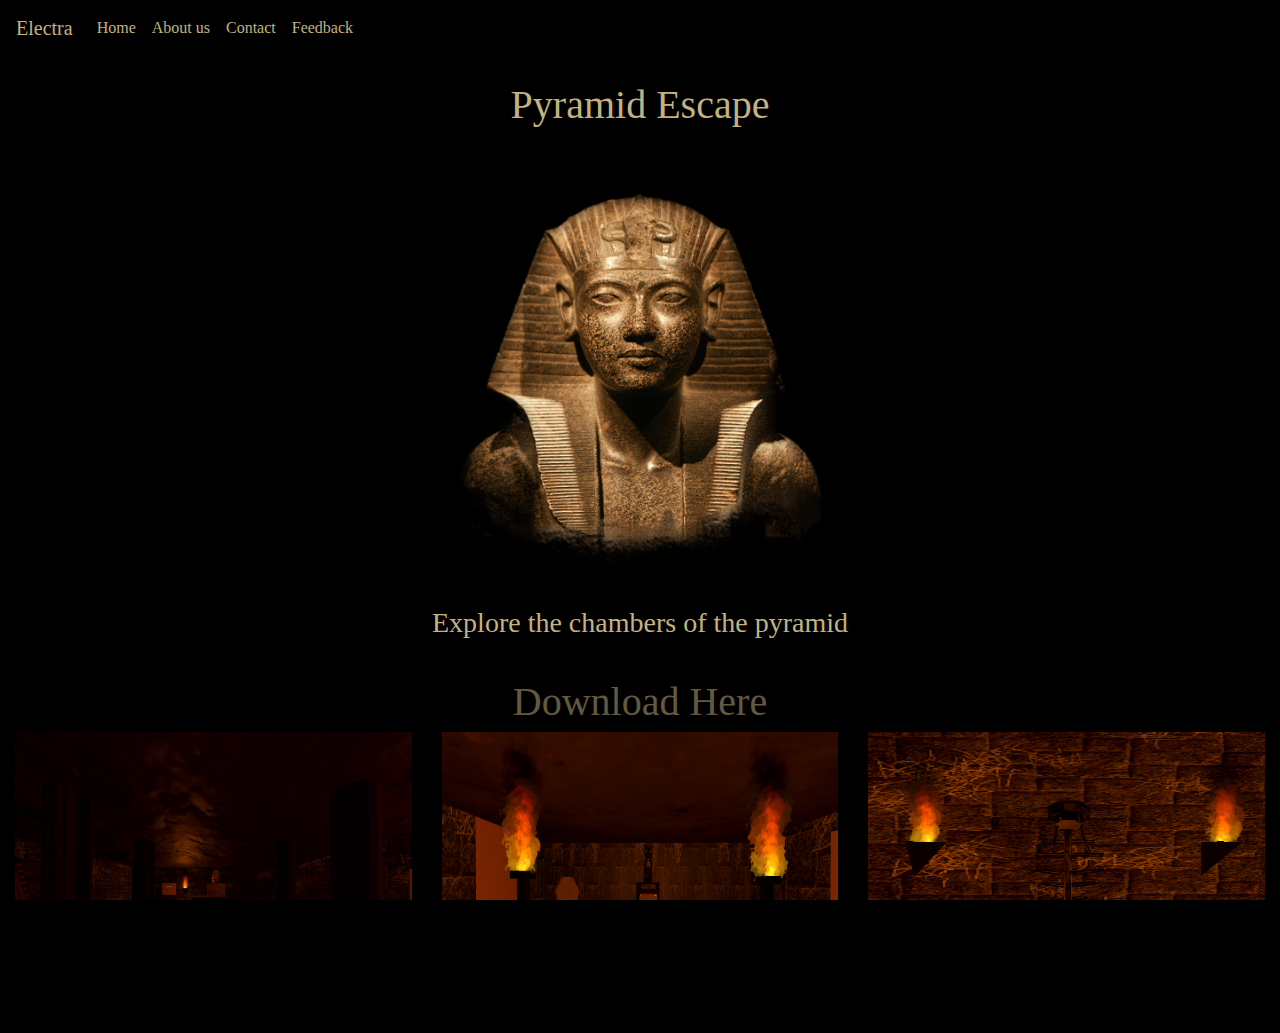
==== Index.html @ 13cbe75b "Final touches" ====
<!DOCTYPE html>
<!DOCTYPE html>
<html lang="en" dir="ltr">
  <head>
    <meta charset="utf-8">
    <title>Elektra Escape Room</title>
    <meta name="viewport" content="initial-scale=1">
    <link rel="stylesheet" type="text/css" href="./index.css">
    <link rel="stylesheet" href="https://stackpath.bootstrapcdn.com/bootstrap/4.4.1/css/bootstrap.min.css"
  </head>

<body>
      <nav class="navbar navbar-expand-lg navbar-dark" style="background-color: #000; font-family: papyrus;">
        <a class="navbar-brand nav-text" href="#">Electra</a>
        <button class="navbar-toggler" type="button" data-toggle="collapse" data-target="#navbarNav" aria-controls="navbarNav" aria-expanded="false" aria-label="Toggle navigation">
          <span class="navbar-toggler-icon"></span>
        </button>
        <div class="collapse navbar-collapse" id="navbarNav">
          <ul class="navbar-nav">
            <li class="nav-item">
              <a class="nav-link nav-text" href="Index.html">Home</a>
            </li>
            <li class="nav-item">
              <a class="nav-link nav-text" href="about-us.html">About us</a>
            </li>
            <li class="nav-item">
              <a class="nav-link nav-text" href="contact.html">Contact</a>
            </li>
            <li class="nav-item">
              <a class="nav-link nav-text" href="feedback.html">Feedback</a>
            </li>
          </ul>
        </div>
      </nav>

      <div class="container">
        <div class="row">
          <div class="col-12 title-text" style = "font-family: papyrus; ">
            <h1>Pyramid Escape</h1>
          </div>
        </div>
        <div class="row bk-padding">
          <div class="col-12 bk-image">
            <img src="./statue.png" class="Statue w-50 h-50" alt="Pyramid">
          </div>
        </div>
          <div class="row">
            <div class="col-12 text" style = "font-family: papyrus; ">
              <h3>Explore the chambers of the pyramid</h3>
            </div>
          </div>
        </div>

        <div class="container">
          <div class="row">
            <div class="col-12 download" style = "font-family: papyrus; ">
              <a href="#" style="font-size:40px; color:#c2b280; opacity:0.5;">Download Here</a>
            </div>
          </div>
        </div>


      <div class="container-fluid">
        <div class="row">
          <div class="col-4">
            <img src="./start.png" class="Statue w-100 h-100" alt="Grave">
          </div>
          <div class="col-4">
            <img src="./grave.png" class="Statue w-100 h-100" alt="Start">
          </div>
          <div class="col-4">
            <img src="./snake.png" class="Statue w-100 h-100" alt="Snake">
          </div>
        </div>
    </div>




</body>
</html>
---- index.css ----
body {
  background-color: #000 !important;
}

html, body {
  width: 100%;
  height: 100%;
  margin: 0;
  padding: 0;
  overflow-x: hidden;
}

.bk-image {
  width: 100%;
  height: 100%;
  justify-content: center;
  border: blue;
}

.bk-padding {
  padding-left: 370px;
}

.text {
  color: #c2b280;
  text-align: center;
}

.title-text {
  padding-top: 25px;
  padding-bottom: 50px;
  text-align: center;
  color: #c2b280;
}

.download {
  padding-top: 25px;
  text-align: center;
}

a:hover{
  opacity: 1;
}

.nav-text {
color: #c2b280 !important;
}
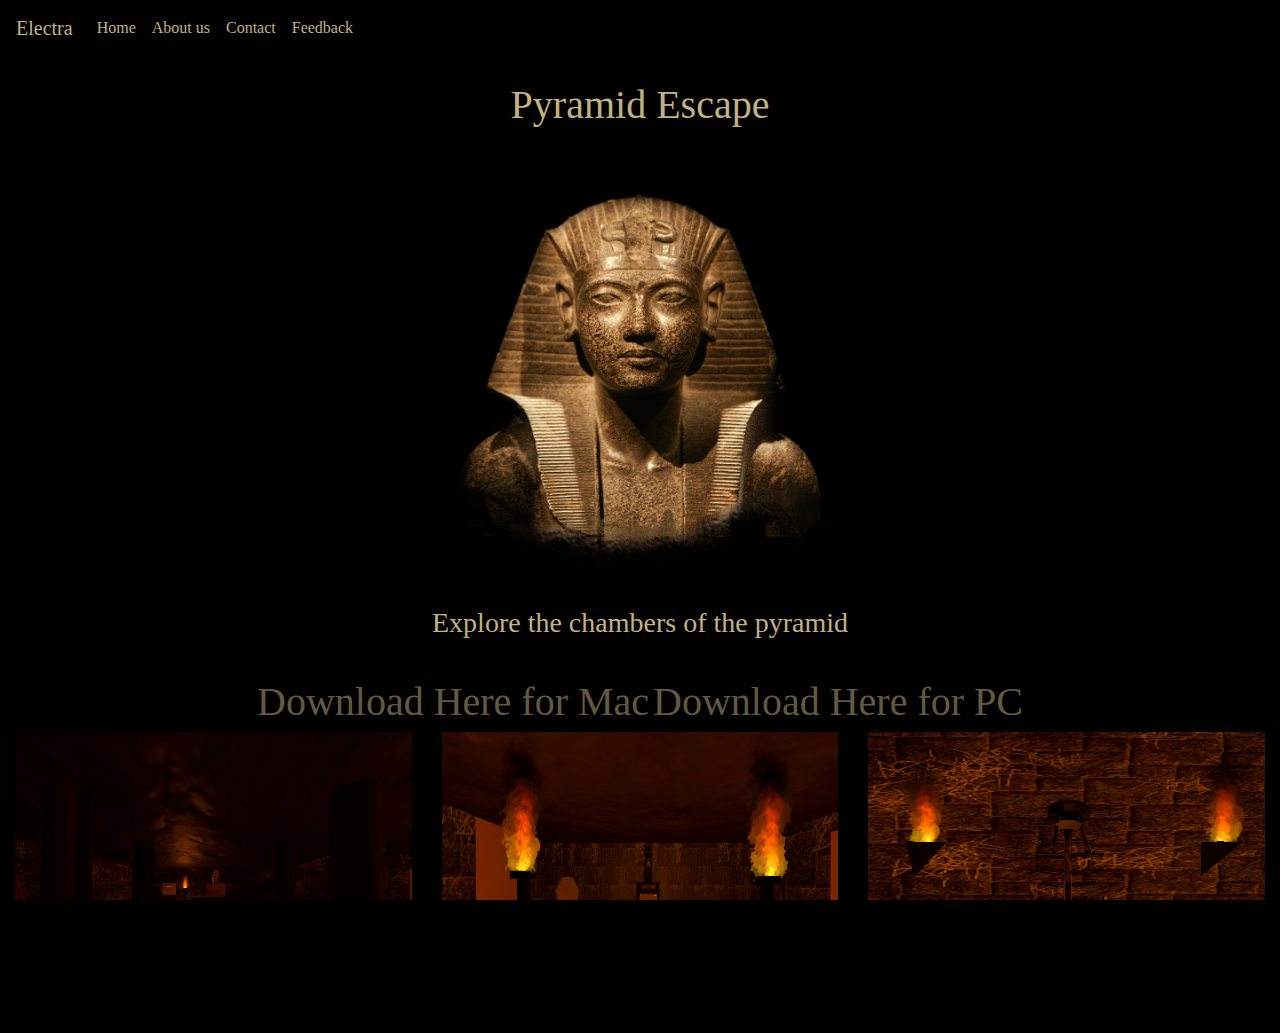
==== commit da99afd4: "Updated the beta versions" ====
--- a/Index.html
+++ b/Index.html
@@ -54,7 +54,8 @@
         <div class="container">
           <div class="row">
             <div class="col-12 download" style = "font-family: papyrus; ">
-              <a href="#" style="font-size:40px; color:#c2b280; opacity:0.5;">Download Here</a>
+              <a href="https://www.dropbox.com/s/i859jdlkjefzc41/OSX%20Beta.zip?dl=0" style="font-size:40px; color:#c2b280; opacity:0.5;">Download Here for Mac</a>
+              <a href="https://www.dropbox.com/s/50o7vabsycdq32q/EscpaeRoom%20BETA.zip?dl=0" style="font-size:40px; color:#c2b280; opacity:0.5;">Download Here for PC</a>
             </div>
           </div>
         </div>
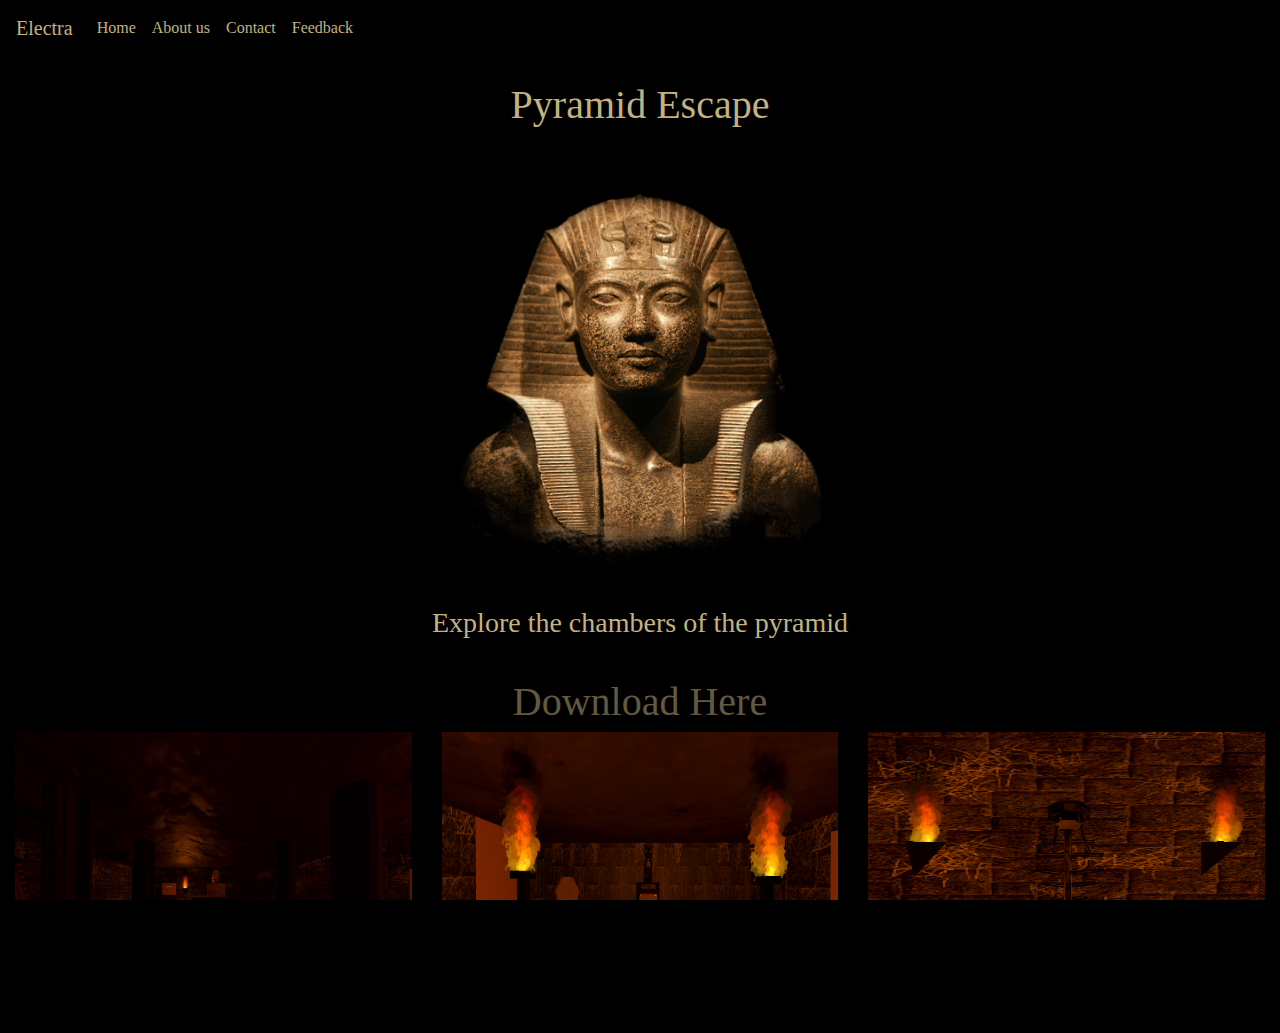
==== commit 2ed247d2: "Website Done" ====
--- a/Index.html
+++ b/Index.html
@@ -54,8 +54,7 @@
         <div class="container">
           <div class="row">
             <div class="col-12 download" style = "font-family: papyrus; ">
-              <a href="https://www.dropbox.com/s/i859jdlkjefzc41/OSX%20Beta.zip?dl=0" style="font-size:40px; color:#c2b280; opacity:0.5;">Download Here for Mac</a>
-              <a href="https://www.dropbox.com/s/50o7vabsycdq32q/EscpaeRoom%20BETA.zip?dl=0" style="font-size:40px; color:#c2b280; opacity:0.5;">Download Here for PC</a>
+              <a href="download.html" style="font-size:40px; color:#c2b280; opacity:0.5;">Download Here</a>
             </div>
           </div>
         </div>
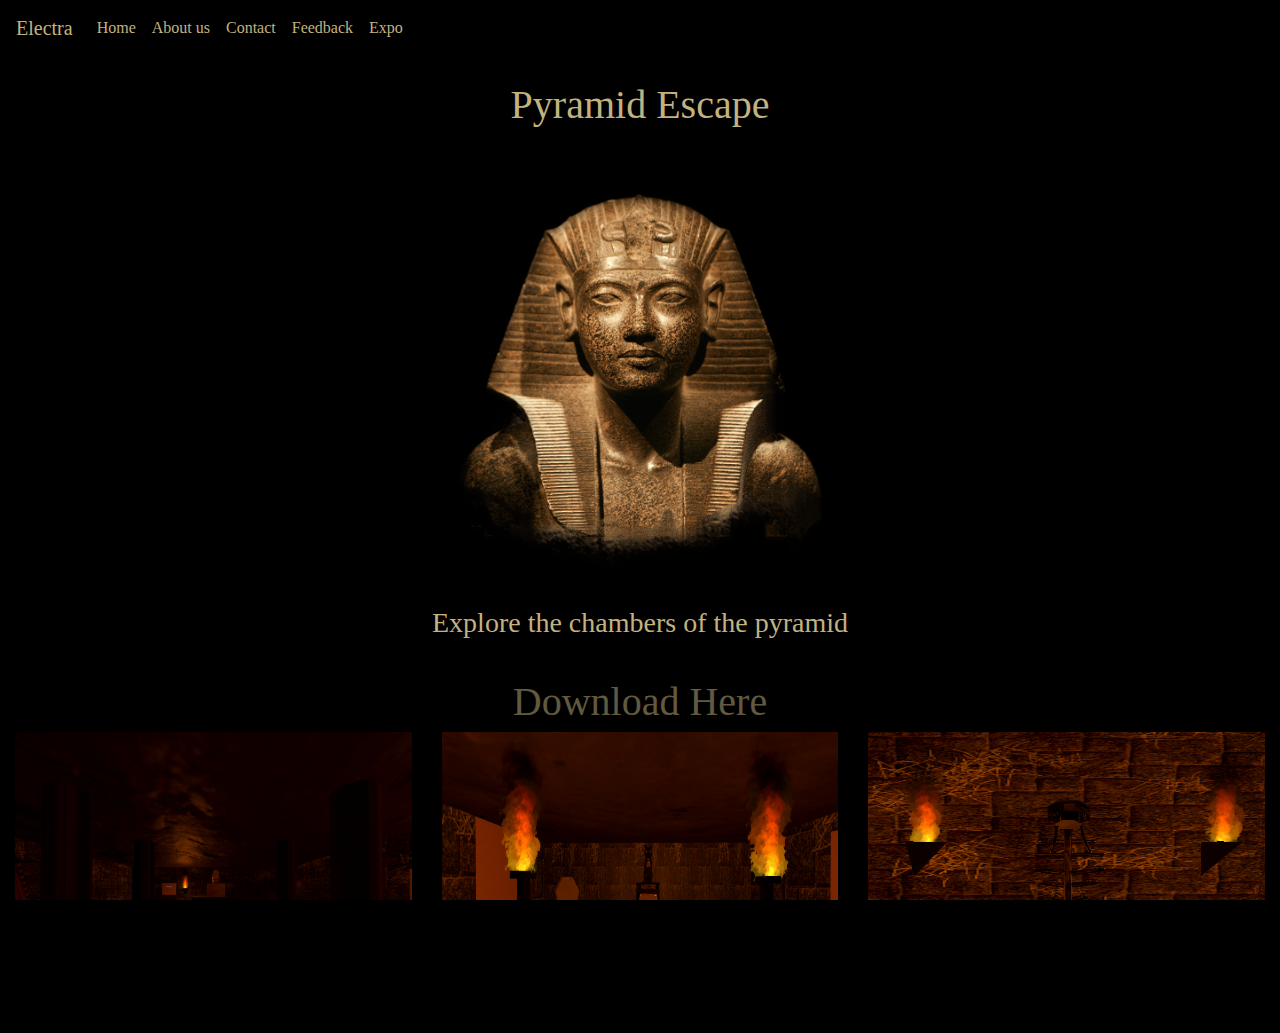
==== commit b12a8dac: "Expo fixed" ====
--- a/Index.html
+++ b/Index.html
@@ -28,6 +28,9 @@
             </li>
             <li class="nav-item">
               <a class="nav-link nav-text" href="feedback.html">Feedback</a>
+            </li>
+            <li class="nav-item">
+              <a class="nav-link nav-text" href="expo.html">Expo</a>
             </li>
           </ul>
         </div>
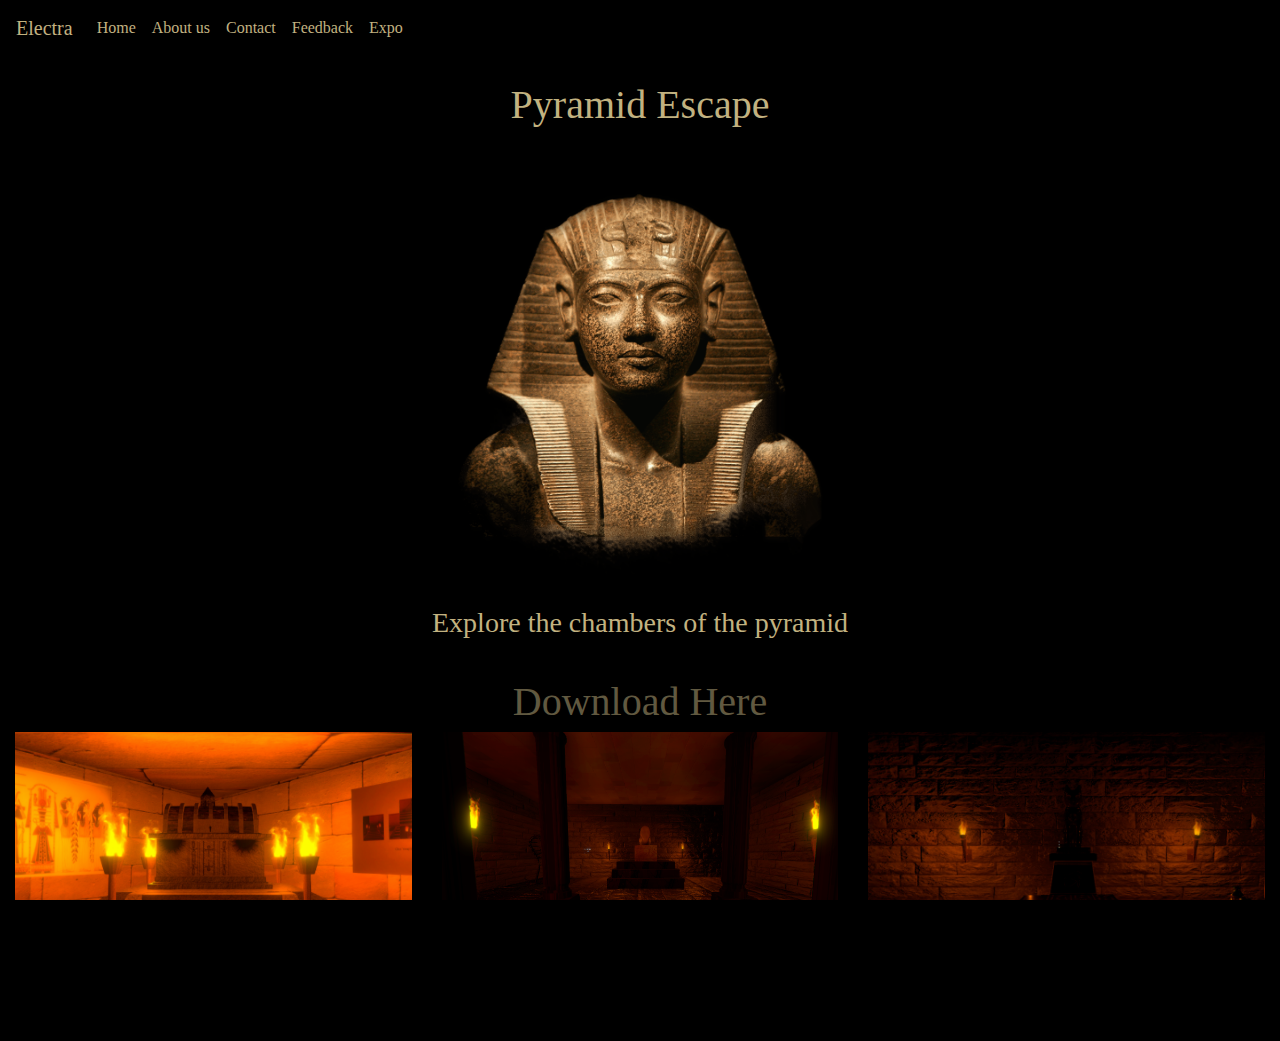
==== commit e2f0f601: "Picture update front page" ====
--- a/Index.html
+++ b/Index.html
@@ -66,13 +66,13 @@
       <div class="container-fluid">
         <div class="row">
           <div class="col-4">
-            <img src="./start.png" class="Statue w-100 h-100" alt="Grave">
+            <img src="./8.png" class="Statue w-100 h-100" alt="Grave">
           </div>
           <div class="col-4">
-            <img src="./grave.png" class="Statue w-100 h-100" alt="Start">
+            <img src="./9.png" class="Statue w-100 h-100" alt="Start">
           </div>
           <div class="col-4">
-            <img src="./snake.png" class="Statue w-100 h-100" alt="Snake">
+            <img src="./10.png" class="Statue w-100 h-100" alt="Snake">
           </div>
         </div>
     </div>
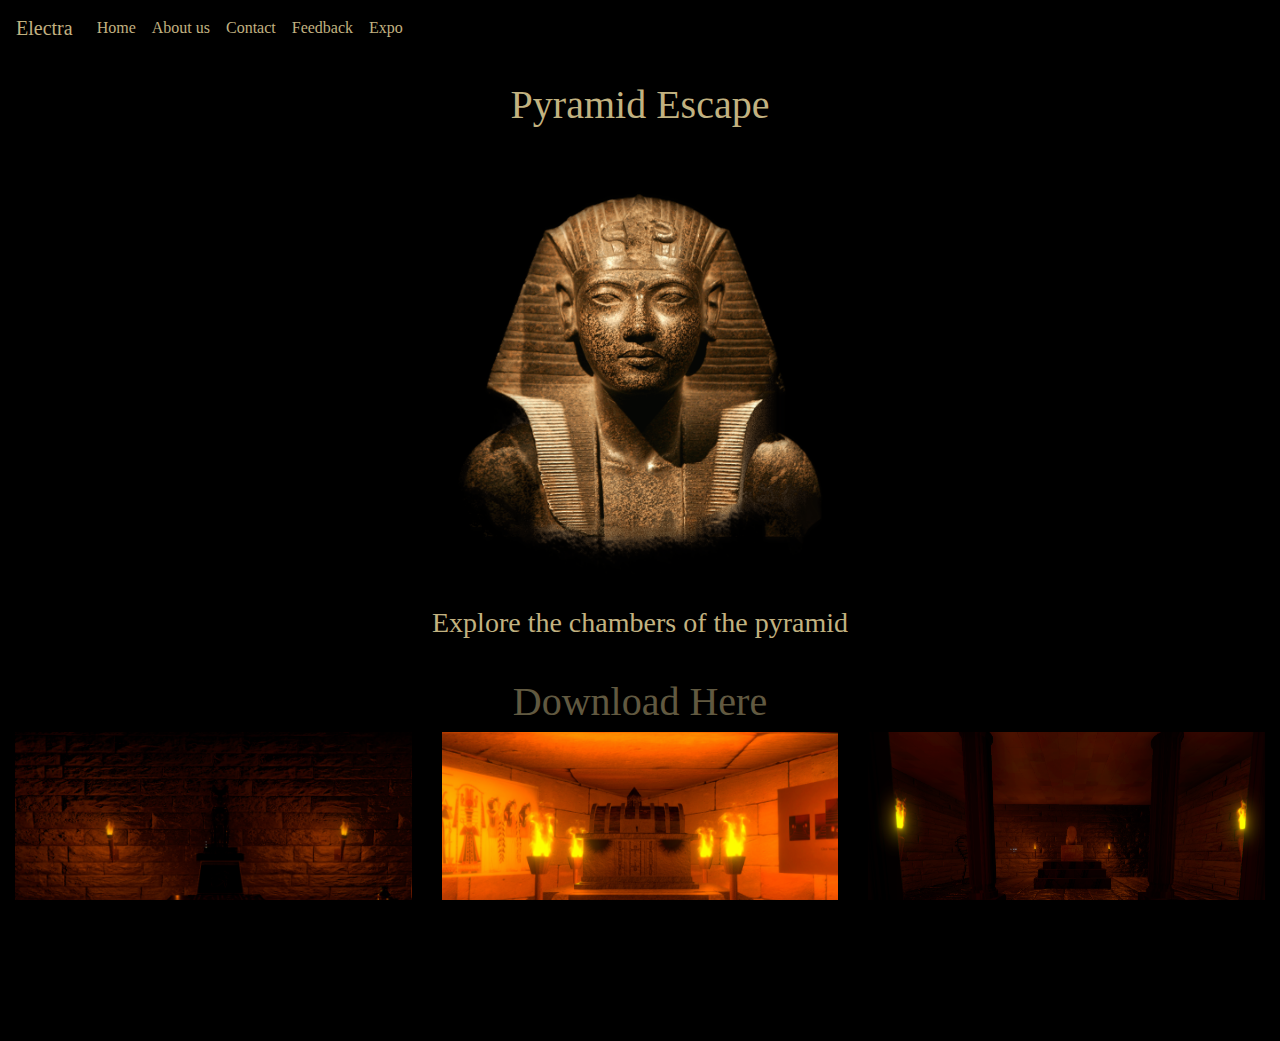
==== commit b6dba635: "Update Index.html" ====
--- a/Index.html
+++ b/Index.html
@@ -66,13 +66,13 @@
       <div class="container-fluid">
         <div class="row">
           <div class="col-4">
-            <img src="./8.png" class="Statue w-100 h-100" alt="Grave">
+            <img src="./10.png" class="Statue w-100 h-100" alt="Grave">
           </div>
           <div class="col-4">
-            <img src="./9.png" class="Statue w-100 h-100" alt="Start">
+            <img src="./8.png" class="Statue w-100 h-100" alt="Start">
           </div>
           <div class="col-4">
-            <img src="./10.png" class="Statue w-100 h-100" alt="Snake">
+            <img src="./9.png" class="Statue w-100 h-100" alt="Snake">
           </div>
         </div>
     </div>
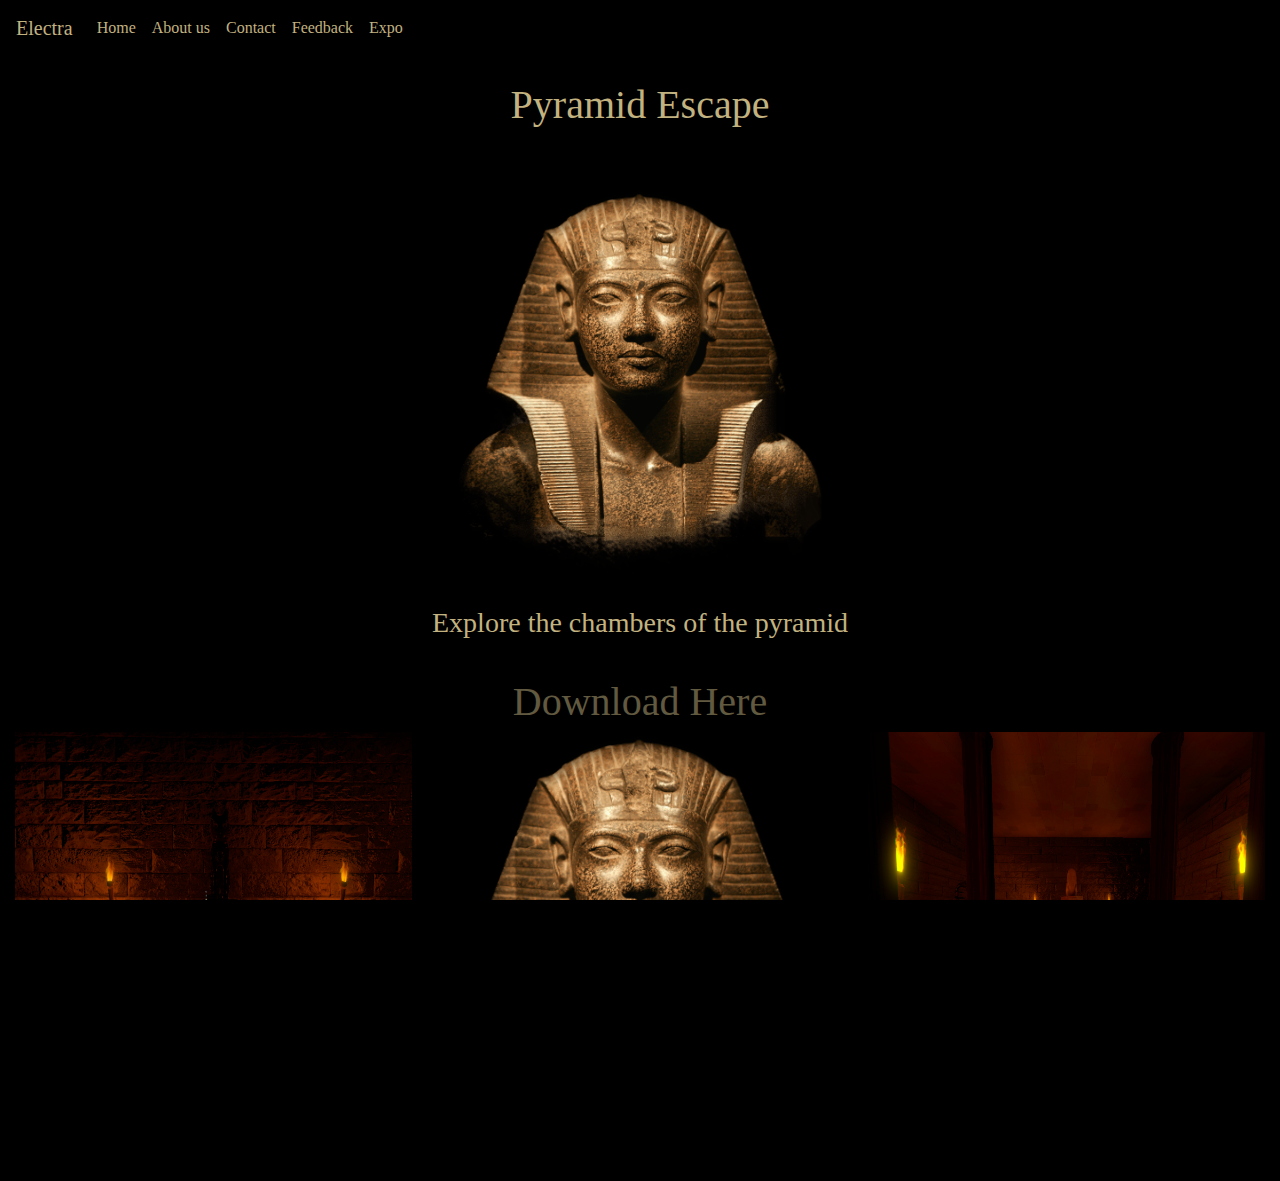
==== commit 4e855ad0: "image fixes" ====
--- a/Index.html
+++ b/Index.html
@@ -44,7 +44,7 @@
         </div>
         <div class="row bk-padding">
           <div class="col-12 bk-image">
-            <img src="./statue.png" class="Statue w-50 h-50" alt="Pyramid">
+            <img src="./statue1.png" class="Statue w-50 h-50" alt="Pyramid">
           </div>
         </div>
           <div class="row">
@@ -69,7 +69,8 @@
             <img src="./10.png" class="Statue w-100 h-100" alt="Grave">
           </div>
           <div class="col-4">
-            <img src="./8.png" class="Statue w-100 h-100" alt="Start">
+            <div class="image-content-overlay"></div>
+            <img src="./statue.png" class="Statue w-100 h-100" alt="Start">
           </div>
           <div class="col-4">
             <img src="./9.png" class="Statue w-100 h-100" alt="Snake">
--- a/index.css
+++ b/index.css
@@ -15,6 +15,11 @@
   height: 100%;
   justify-content: center;
   border: blue;
+}
+
+.image-content-overlay{
+  background-color:#000;
+  opacity: 0.5;
 }
 
 .bk-padding {
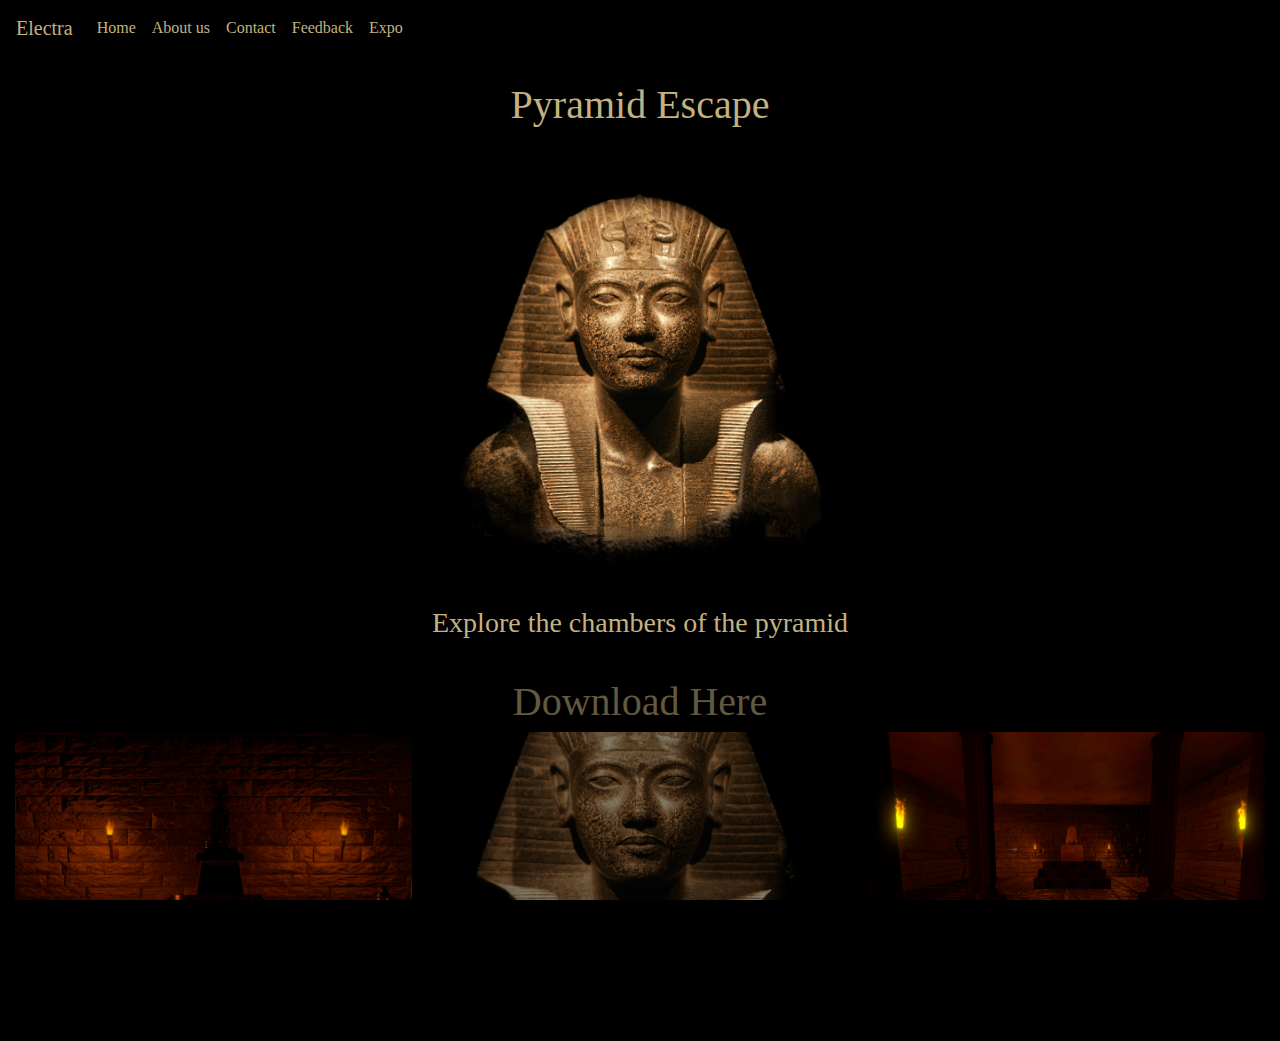
==== commit 018b6da1: "Image fixed" ====
--- a/Index.html
+++ b/Index.html
@@ -69,8 +69,10 @@
             <img src="./10.png" class="Statue w-100 h-100" alt="Grave">
           </div>
           <div class="col-4">
-            <div class="image-content-overlay"></div>
-            <img src="./statue.png" class="Statue w-100 h-100" alt="Start">
+            <div class="test-image">
+              <div class="image-overlay">
+              </div>
+            </div>
           </div>
           <div class="col-4">
             <img src="./9.png" class="Statue w-100 h-100" alt="Snake">
--- a/index.css
+++ b/index.css
@@ -17,9 +17,21 @@
   border: blue;
 }
 
-.image-content-overlay{
-  background-color:#000;
+.image-content {
   opacity: 0.5;
+}
+
+.image-overlay {
+  width: 100%;
+  height: 100%;
+  background-color: rgba(0, 0, 0, 0.5);
+}
+.test-image {
+  width: 100%;
+  height: 100%;
+  background-image: url(./statue.png);
+  background-position: center;
+  background-size: cover;
 }
 
 .bk-padding {
